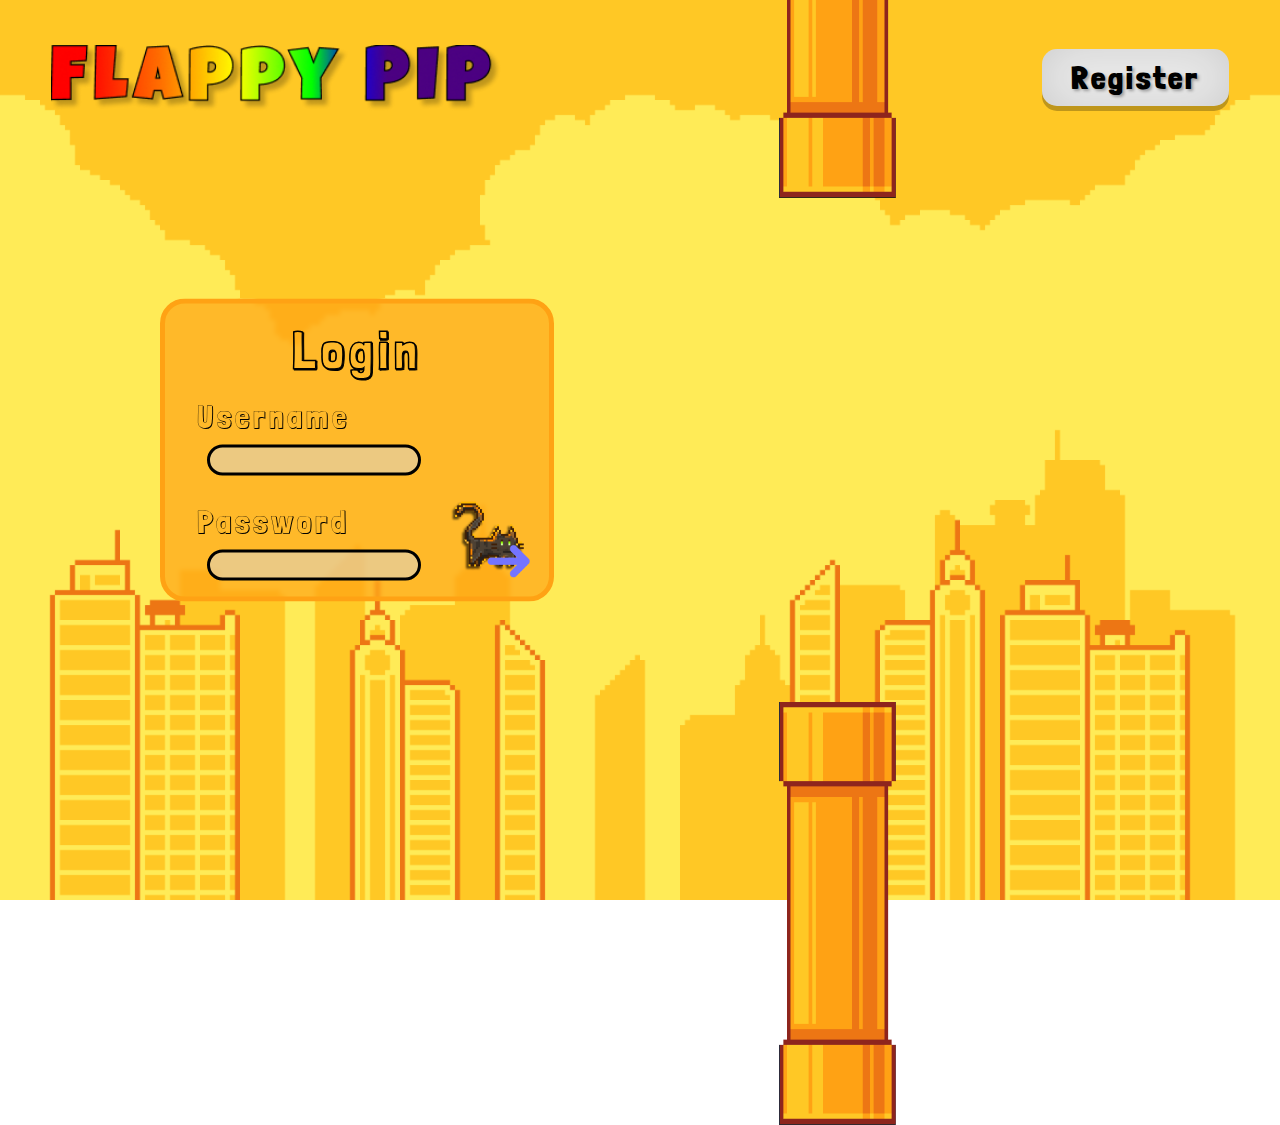
==== index.html @ ccded294 "Temp Update" ====
<!DOCTYPE html>
<html lang="pt-pt">


<head>
    <!-- FONTS -->

    <!-- LONDRINA SOLID-->
    <link rel="preconnect" href="https://fonts.googleapis.com">
    <link rel="preconnect" href="https://fonts.gstatic.com" crossorigin>
    <link href="https://fonts.googleapis.com/css2?family=Londrina+Solid:wght@100;300;400;900&display=swap" rel="stylesheet">
    
    <!-- LONDRINA SHADOW-->
    <link rel="preconnect" href="https://fonts.googleapis.com">
    <link rel="preconnect" href="https://fonts.gstatic.com" crossorigin>
    <link href="https://fonts.googleapis.com/css2?family=Londrina+Shadow&family=Londrina+Solid:wght@100;300;400;900&display=swap" rel="stylesheet">

    <!-- FONTS -->

    <meta charset="UTF-8">
	<meta name="viewport" content="width=device-width, initial-scale=1">
    <title>Login to Flappy PIP</title>
	<link rel="stylesheet" href="style.css">
</head>

<style>
    body{
        background-image: url('Images/LoginBackground.png');
    }
    
    form{
        background: rgba(255, 162, 20, .69);
        border: 5px solid #FFA214;
    } 

    .input-field input{
        color: black;
    }
</style>

<body>

    <header>
        <img src="Images/LOGO.png">
        <button>Register</button>
    </header>

    <form>
        <label>Login</label>

        <div class="input-fields">

            <div class="input-field">
                <label>Username</label>
                <input type="text">
            </div>

            <div class="input-field">
                <label>Password</label>
                <input style="font-family: 'Londrina Solid', sans-serif;" type="password">
            </div>

            <img src="Images/LoginButton.png">
        </div>
    </form>

    <img id="pipe1" src="Images/OrangePipe.png">
    <img id="pipe2" src="Images/OrangePipe.png">

</body>


</html>
---- style.css ----
html{
    overflow: hidden;
}

body{
    position: relative;

    background-size: cover;
    background-position: bottom;
    background-repeat: no-repeat;
    min-height: 100vh;
    margin: 0;
}

header{
    display: flex;
    flex-direction: row;
    justify-content: space-between;
    align-items: center;
    padding: 5vh 4vw;
}

header button{
    font-family: 'Londrina Solid', sans-serif;
    font-size: 2rem;
    letter-spacing: 3px;
    font-weight: bolder;
    
    padding: .6rem 1.8rem;
    border: none;
    border-radius: 15px;
    box-shadow: inset 0px 0px 50px rgba(0,0,0,.15), 0px 5px rgba(0,0,0,.25);
    text-shadow: 2px 2px 3px rgba(0, 0, 0, .3);
}

header img{
    width: 50vh;
}

/*------   Form   ------*/
form{
    position: absolute;
    top: 50%;
    transform: translateY(-50%);
    margin-left: 12.5vw;

    display: flex;
    flex-direction: column;
    justify-content: space-between;
    font-family: "Londrina Shadow", sans-serif;

    width: 25vw;
    height: fit-content;
    gap: 2vh;

    border-radius: 25px;
    padding: 1rem 2rem;
    backdrop-filter: blur(2px);
}

form>label{
    display: flex;
    justify-content: center;

    font-size: 4vw;
    text-align: center;

    -webkit-text-stroke: 1px black;
    letter-spacing: 5px;
}

.input-fields{
    display: flex;
    flex-direction: column;
    justify-content: space-between;
    gap: 3vh;
}

.input-field{
    font-size: 2.5vw;
    display: flex;
    flex-direction: column;
    width: 70%;
    gap: 1vh;
    letter-spacing: 4px;
}

.input-field input{
    background: rgba(217,217,217,.5);
    border-radius: 50px;
    border: 3px solid black;

    height: 23px;
    margin-left: 10px;
    padding-left: 15px;

    font-weight: bold;
    font-size: 1.5vw;
    letter-spacing: 1px;
}

form img {
    position: absolute;
    width: 6.5vw;
    bottom: 2vh;
    right: 1.5vw;
}

/*------   Pipes   ------*/
#pipe1, #pipe2{
    position: absolute;
}

#pipe1{
    top: -25vh;
    right: 30vw;
}

#pipe2{
    bottom: -25vh;
    right: 30vw;
}
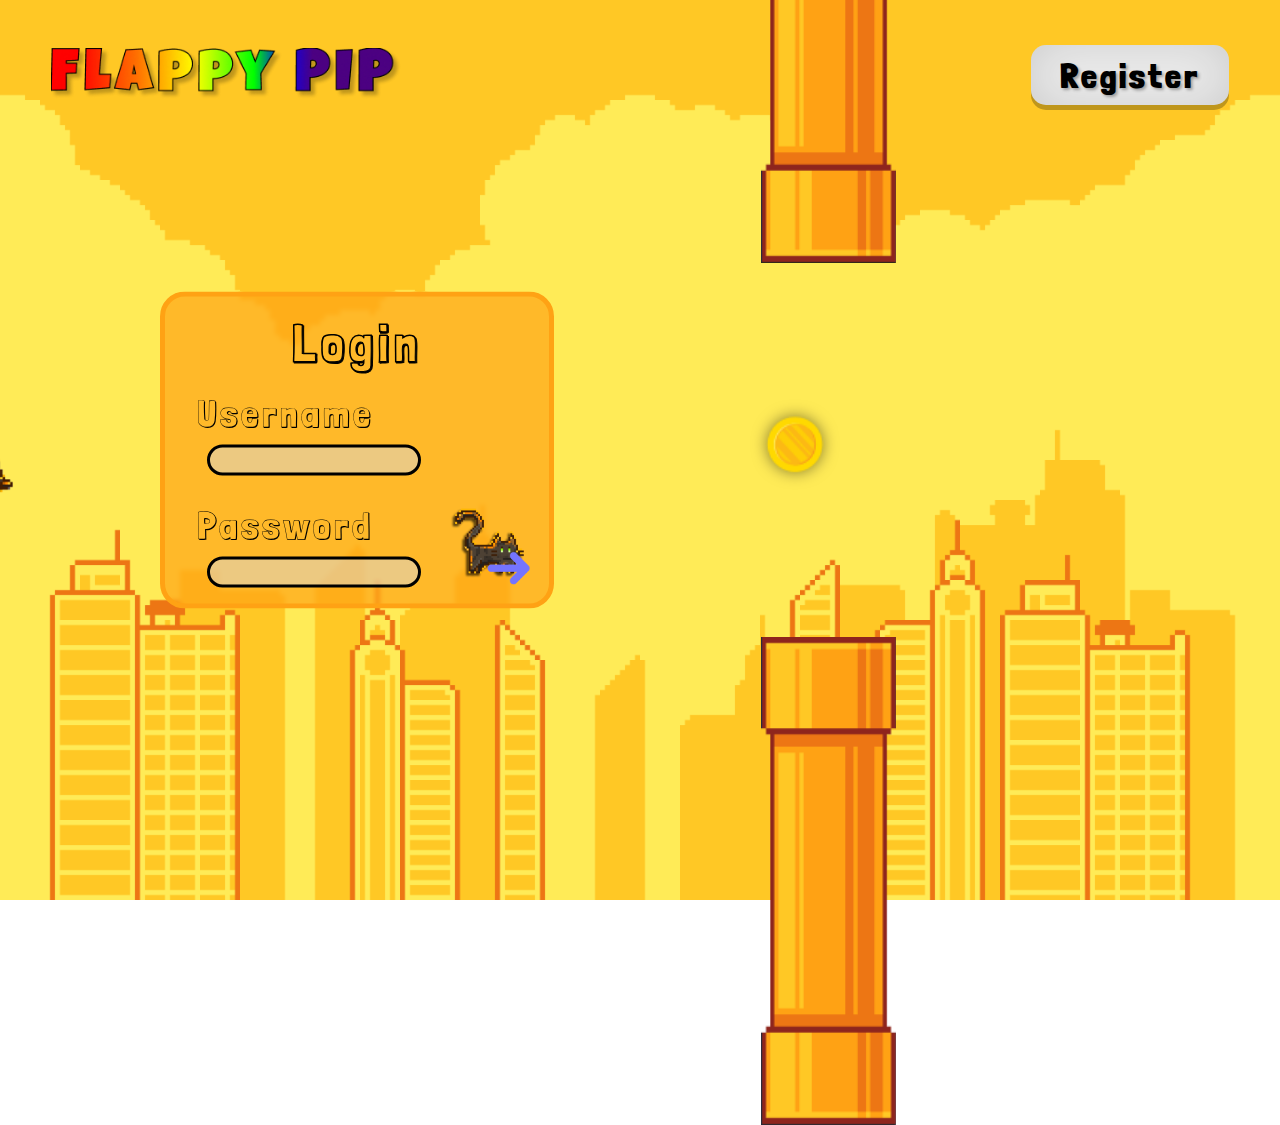
==== commit bcbe9b61: "Update" ====
--- a/index.html
+++ b/index.html
@@ -21,11 +21,14 @@
 	<meta name="viewport" content="width=device-width, initial-scale=1">
     <title>Login to Flappy PIP</title>
 	<link rel="stylesheet" href="style.css">
+    <script src="script.js"></script>
+    
 </head>
 
 <style>
     body{
         background-image: url('Images/LoginBackground.png');
+        overflow: hidden;
     }
     
     form{
@@ -41,8 +44,8 @@
 <body>
 
     <header>
-        <img src="Images/LOGO.png">
-        <button>Register</button>
+        <a href="index.html"><img src="Images/LOGO.png"></a>
+        <button><a href="register.html">Register</a></button>
     </header>
 
     <form>
@@ -52,21 +55,28 @@
 
             <div class="input-field">
                 <label>Username</label>
-                <input type="text">
+                <input id="username" type="text">
             </div>
 
             <div class="input-field">
                 <label>Password</label>
-                <input style="font-family: 'Londrina Solid', sans-serif;" type="password">
+                <input id="password" style="font-family: 'Londrina Solid', sans-serif;" type="password">
             </div>
 
-            <img src="Images/LoginButton.png">
+            <img onclick="Login()" src="Images/LoginButton.png">
         </div>
     </form>
 
     <img id="pipe1" src="Images/OrangePipe.png">
     <img id="pipe2" src="Images/OrangePipe.png">
 
+    <img id="pip" src="Images/PipFlyDay.png">
+    <img id="coin" src="Images/Coin.png">
+
+
+    <div class="error-holder">
+        <label></label>
+    </div>
 </body>
 
 
--- a/style.css
+++ b/style.css
@@ -1,5 +1,6 @@
-html{
-    overflow: hidden;
+a:-webkit-any-link{
+    color: inherit;
+    text-decoration: inherit;
 }
 
 body{
@@ -22,7 +23,7 @@
 
 header button{
     font-family: 'Londrina Solid', sans-serif;
-    font-size: 2rem;
+    font-size: clamp(10px, 5vw, 35px);
     letter-spacing: 3px;
     font-weight: bolder;
     
@@ -34,7 +35,23 @@
 }
 
 header img{
-    width: 50vh;
+    width: clamp(10px, 50vw, 350px);
+    animation: img-anim 3s ease-in-out infinite backwards;
+}
+
+@keyframes img-anim {
+    0%{
+        transform: rotate(-7deg) scale(1.075);
+    }
+
+    50%{
+        transform: rotate(7deg) scale(.975);
+    }
+
+    100%{
+        transform: rotate(-7deg) scale(1.075);
+    }
+
 }
 
 /*------   Form   ------*/
@@ -62,7 +79,7 @@
     display: flex;
     justify-content: center;
 
-    font-size: 4vw;
+    font-size: clamp(40px, 4vw, 70px);
     text-align: center;
 
     -webkit-text-stroke: 1px black;
@@ -77,7 +94,7 @@
 }
 
 .input-field{
-    font-size: 2.5vw;
+    font-size: clamp(30px, 3vw, 40px);
     display: flex;
     flex-direction: column;
     width: 70%;
@@ -95,13 +112,13 @@
     padding-left: 15px;
 
     font-weight: bold;
-    font-size: 1.5vw;
+    font-size: clamp(20px, 1.5vw, 30px);
     letter-spacing: 1px;
 }
 
 form img {
     position: absolute;
-    width: 6.5vw;
+    width: clamp(40px, 6.5vw, 95px);
     bottom: 2vh;
     right: 1.5vw;
 }
@@ -109,6 +126,8 @@
 /*------   Pipes   ------*/
 #pipe1, #pipe2{
     position: absolute;
+    z-index: -1;
+    width: 15vh;
 }
 
 #pipe1{
@@ -119,4 +138,211 @@
 #pipe2{
     bottom: -25vh;
     right: 30vw;
+}
+
+/*------   Erro   ------*/
+.error-holder{
+    opacity: 0;
+
+    font-family: "Londrina Solid", sans-serif;
+    font-weight: bold;
+    letter-spacing: 4px;
+
+    position: absolute;
+    bottom: 7vh;
+    left: 50%;
+    transform: translateX(-50%);
+
+    width: fit-content;
+    height: fit-content;
+    padding: 15px 75px;
+    
+
+    background-color: #E21717;
+    border: 5px solid rgba(255,255,255,0.75);
+    border-radius: 25px;
+
+    box-shadow: 4px 6px 4px 0px rgba(0,0,0,.5);
+
+    transition: opacity .3s ease;
+}
+
+.error-holder label{
+    color: white;
+    font-size: 1.5rem;
+    text-shadow: 3px 4px 2px rgba(0,0,0,.25);
+}
+
+/*     PIP ANIMATION     */
+#coin{
+    position: absolute;
+    transform: scale(1.5);
+    filter: drop-shadow(0px 0px 5px rgba(0, 0, 0, .5));
+    left: 60vw;
+    top: 47vh;
+    z-index: -1;
+
+    animation: coin-anim 10s ease backwards infinite
+}
+
+#pip{
+    position: absolute;
+    transform: scale(.4);
+    left: -15vw;
+    top: 45vh;
+    z-index: -1;
+
+    animation: pip-jump 10s ease-in-out backwards infinite, pip-move 10s linear backwards infinite;
+}
+
+@keyframes pip-move {
+    0%{left: -15vw}
+    100%{left: 100vw}
+}
+
+@keyframes coin-anim {
+    0%{
+        opacity: 1;
+        
+    }
+
+    53%{
+        opacity: 1;
+        transform: scale(1.5) translateY(0px);
+    }
+
+    56%{
+        opacity: 0;
+        transform: scale(1.5) translateY(-25px) rotateY(180deg);
+    }
+}
+
+@keyframes pip-jump {
+    0% {
+        top: 45vh;
+        transform: scale(.4) rotate(15deg);
+    }
+
+    5% {
+        top: 40vh;
+        transform: scale(.4) rotate(-15deg);
+    }
+
+    10% {
+        top: 45vh;
+        transform: scale(.4) rotate(15deg);
+    }
+
+    15% {
+        top: 40vh;
+        transform: scale(.4) rotate(-15deg);
+    }
+
+    20% {
+        top: 45vh;
+        transform: scale(.4) rotate(15deg);
+    }
+
+    25% {
+        top: 40vh;
+        transform: scale(.4) rotate(-15deg);
+    }
+
+    30% {
+        top: 45vh;
+        transform: scale(.4) rotate(15deg);
+    }
+
+    35% {
+        top: 40vh;
+        transform: scale(.4) rotate(-15deg);
+    }
+
+    40% {
+        top: 45vh;
+        transform: scale(.4) rotate(15deg);
+    }
+
+    45% {
+        top: 40vh;
+        transform: scale(.4) rotate(-15deg);
+    }
+
+    50% {
+        top: 45vh;
+        transform: scale(.4) rotate(15deg);
+    }
+
+    55% {
+        top: 40vh;
+        transform: scale(.4) rotate(-15deg);
+    }
+
+    60% {
+        top: 45vh;
+        transform: scale(.4) rotate(15deg);
+    }
+
+    65% {
+        top: 40vh;
+        transform: scale(.4) rotate(-15deg);
+    }
+
+    70% {
+        top: 45vh;
+        transform: scale(.4) rotate(15deg);
+    }
+
+    75% {
+        top: 40vh;
+        transform: scale(.4) rotate(-15deg);
+    }
+
+    80% {
+        top: 45vh;
+        transform: scale(.4) rotate(15deg);
+    }
+
+    85% {
+        top: 40vh;
+        transform: scale(.4) rotate(-15deg);
+    }
+
+    90% {
+        top: 45vh;
+        transform: scale(.4) rotate(15deg);
+    }
+
+    95% {
+        top: 40vh;
+        transform: scale(.4) rotate(-15deg);
+    }
+
+    100% {
+        top: 45vh;
+        transform: scale(.4) rotate(15deg);
+    }
+}
+
+
+
+/*     MOBILE DEVICES     */
+
+@media (max-width: 600px) {
+    #pipe1, #pipe2{
+        transform: scale(.5);
+    }
+
+    form{
+        top: 50%;
+        left: 50%;
+        transform: translateY(-50%) translateX(-50%);
+        width: 75vw;
+        margin: 0;
+    }
+
+    form img{
+        width: clamp(75px, 6.5vw, 95px);
+    }
+
 }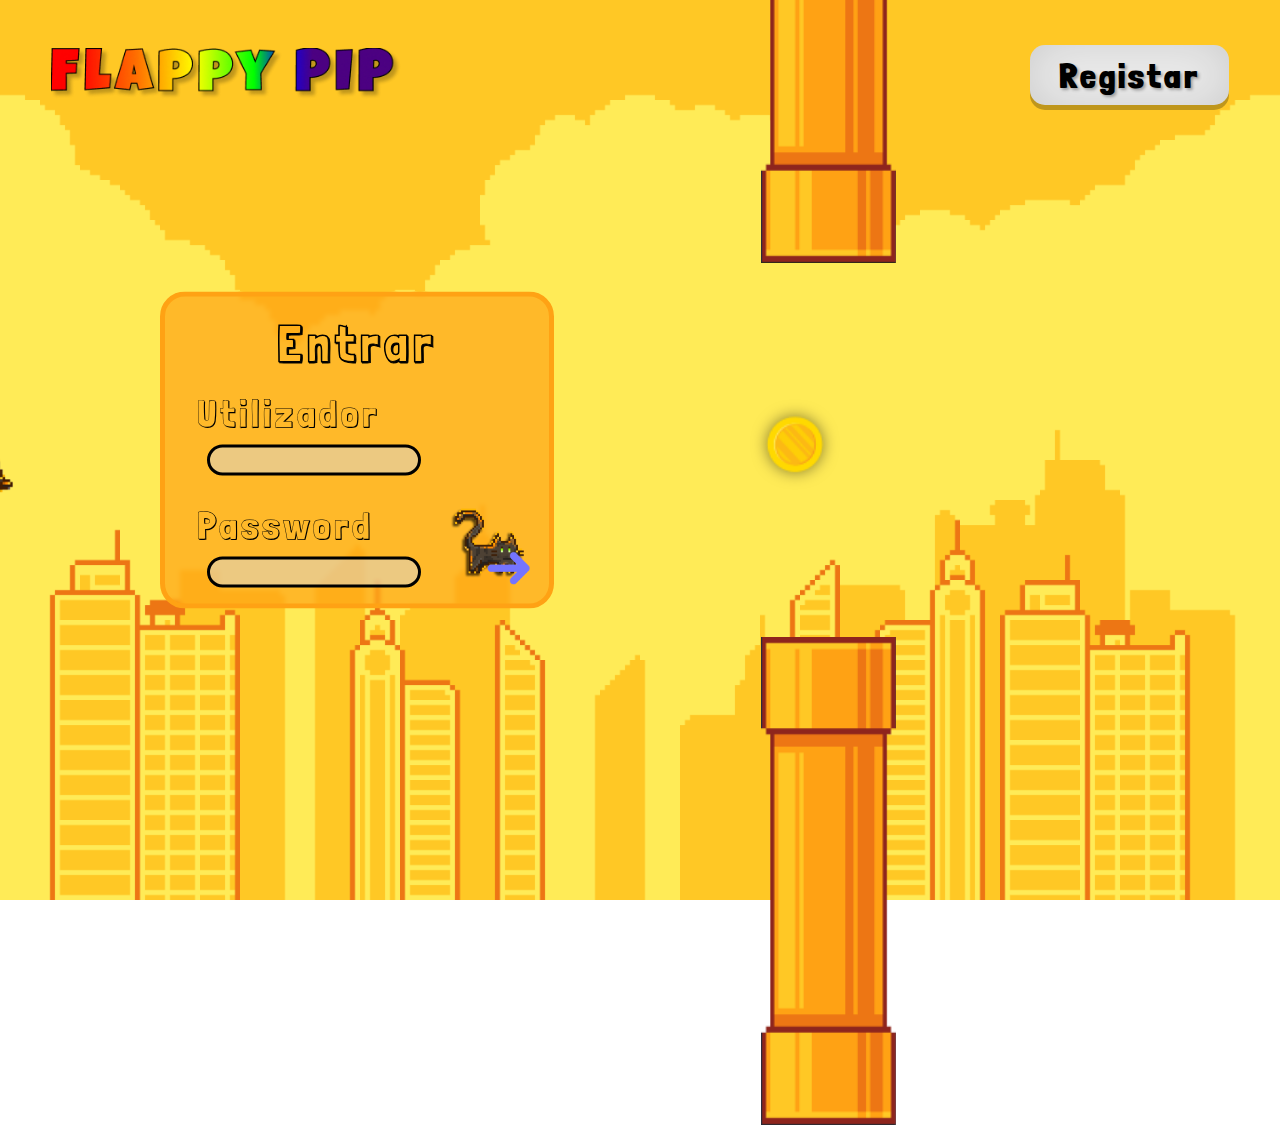
==== commit 961641a7: "Update" ====
--- a/index.html
+++ b/index.html
@@ -45,16 +45,16 @@
 
     <header>
         <a href="index.html"><img src="Images/LOGO.png"></a>
-        <button><a href="register.html">Register</a></button>
+        <a href="register.html"><button>Registar</button></a>
     </header>
 
     <form>
-        <label>Login</label>
+        <label>Entrar</label>
 
         <div class="input-fields">
 
             <div class="input-field">
-                <label>Username</label>
+                <label>Utilizador</label>
                 <input id="username" type="text">
             </div>
 
--- a/style.css
+++ b/style.css
@@ -22,7 +22,7 @@
 }
 
 header button{
-    font-family: 'Londrina Solid', sans-serif;
+    font-family: "Londrina Solid", sans-serif;
     font-size: clamp(10px, 5vw, 35px);
     letter-spacing: 3px;
     font-weight: bolder;
@@ -32,6 +32,13 @@
     border-radius: 15px;
     box-shadow: inset 0px 0px 50px rgba(0,0,0,.15), 0px 5px rgba(0,0,0,.25);
     text-shadow: 2px 2px 3px rgba(0, 0, 0, .3);
+
+    transition: all .3s ease;
+}
+
+header button:hover{
+    transform: scale(.9);
+    box-shadow: inset 0px 0px 50px 5px rgba(0,0,0,.2), 5px 5px rgba(0,0,0,.4);
 }
 
 header img{
